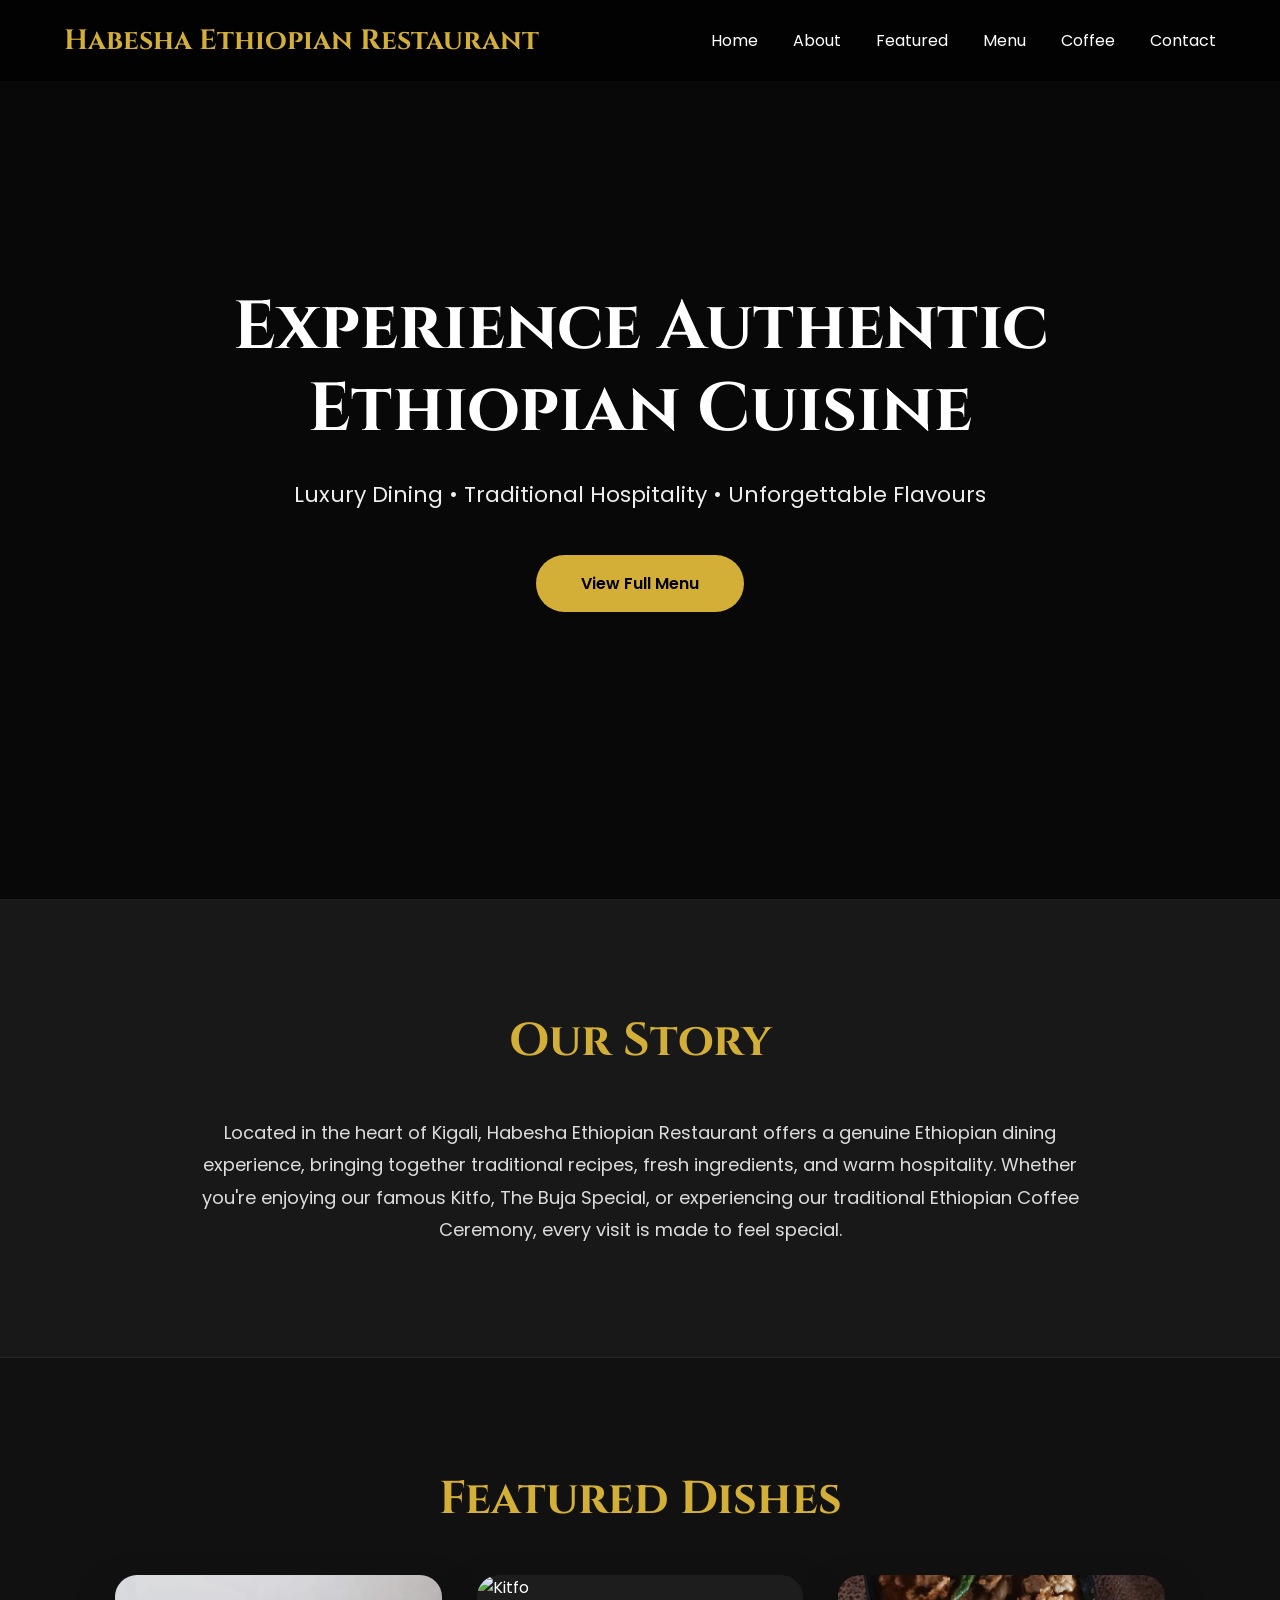
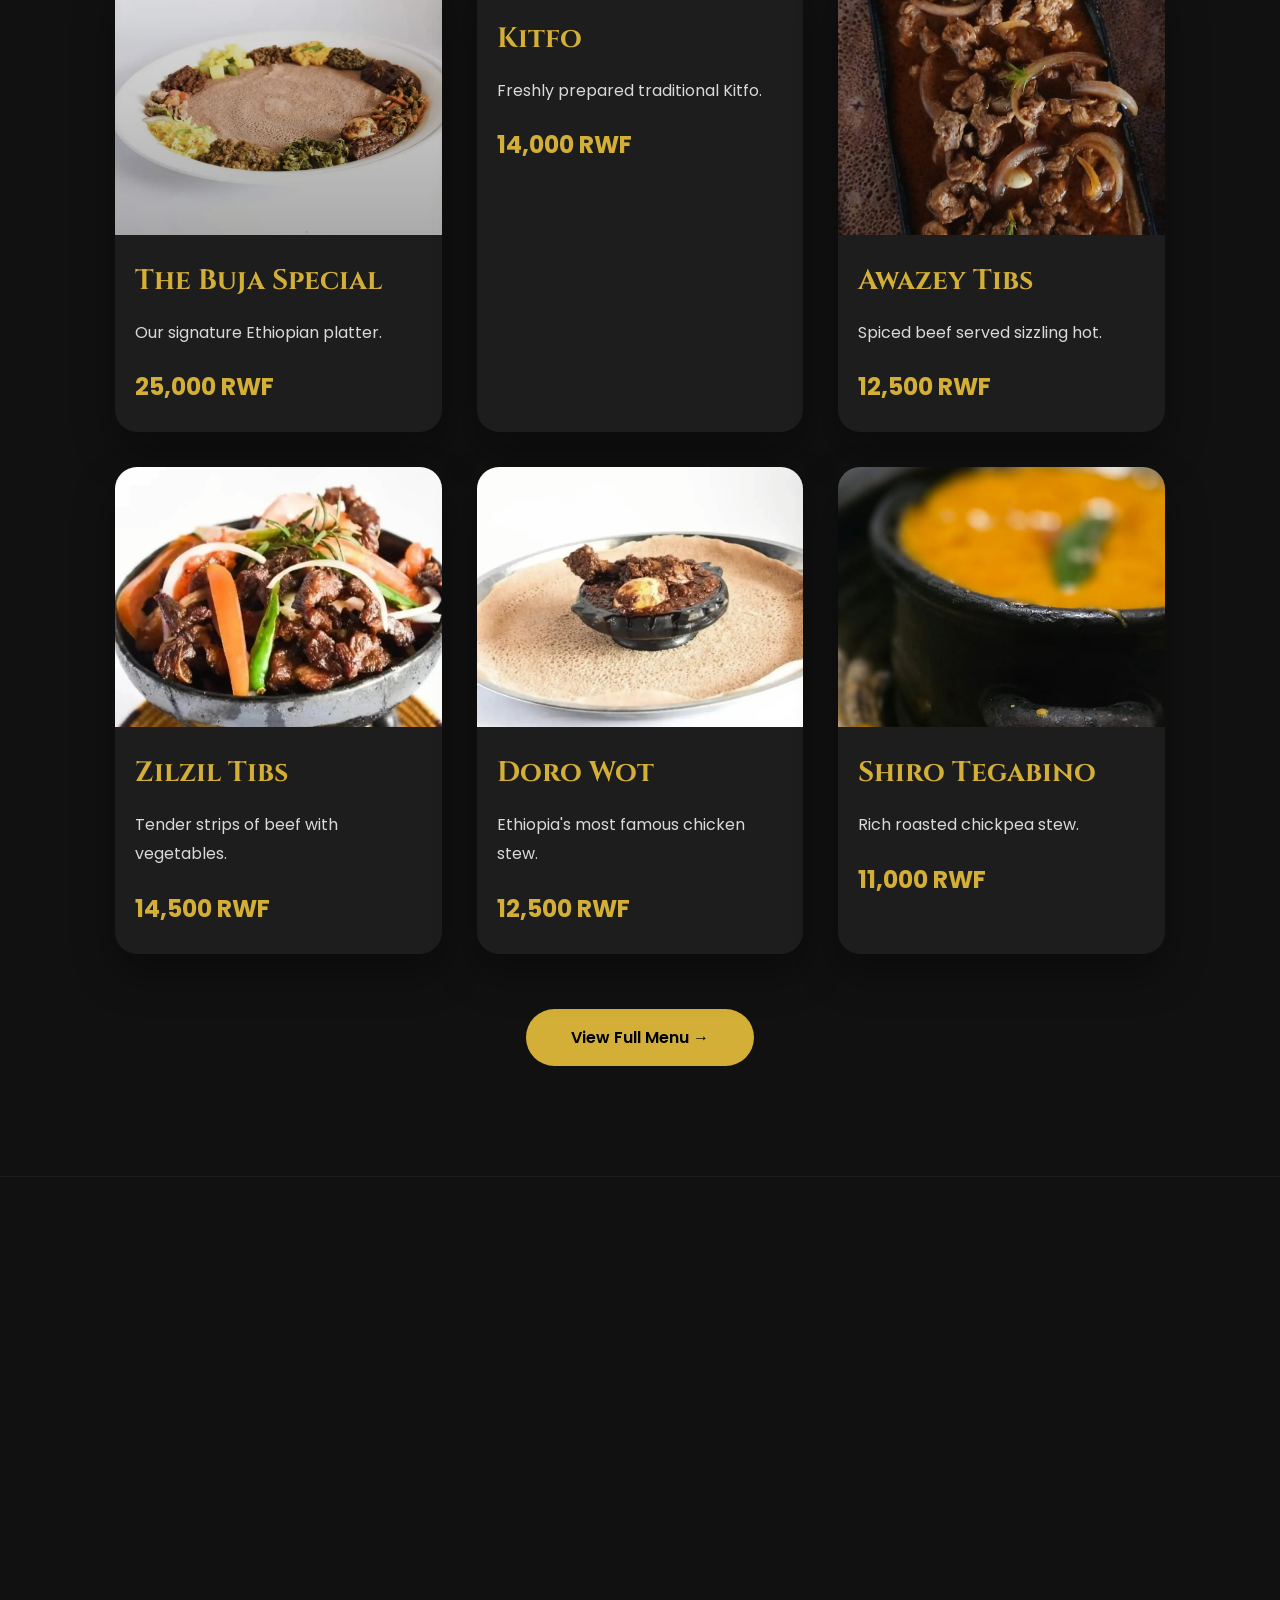
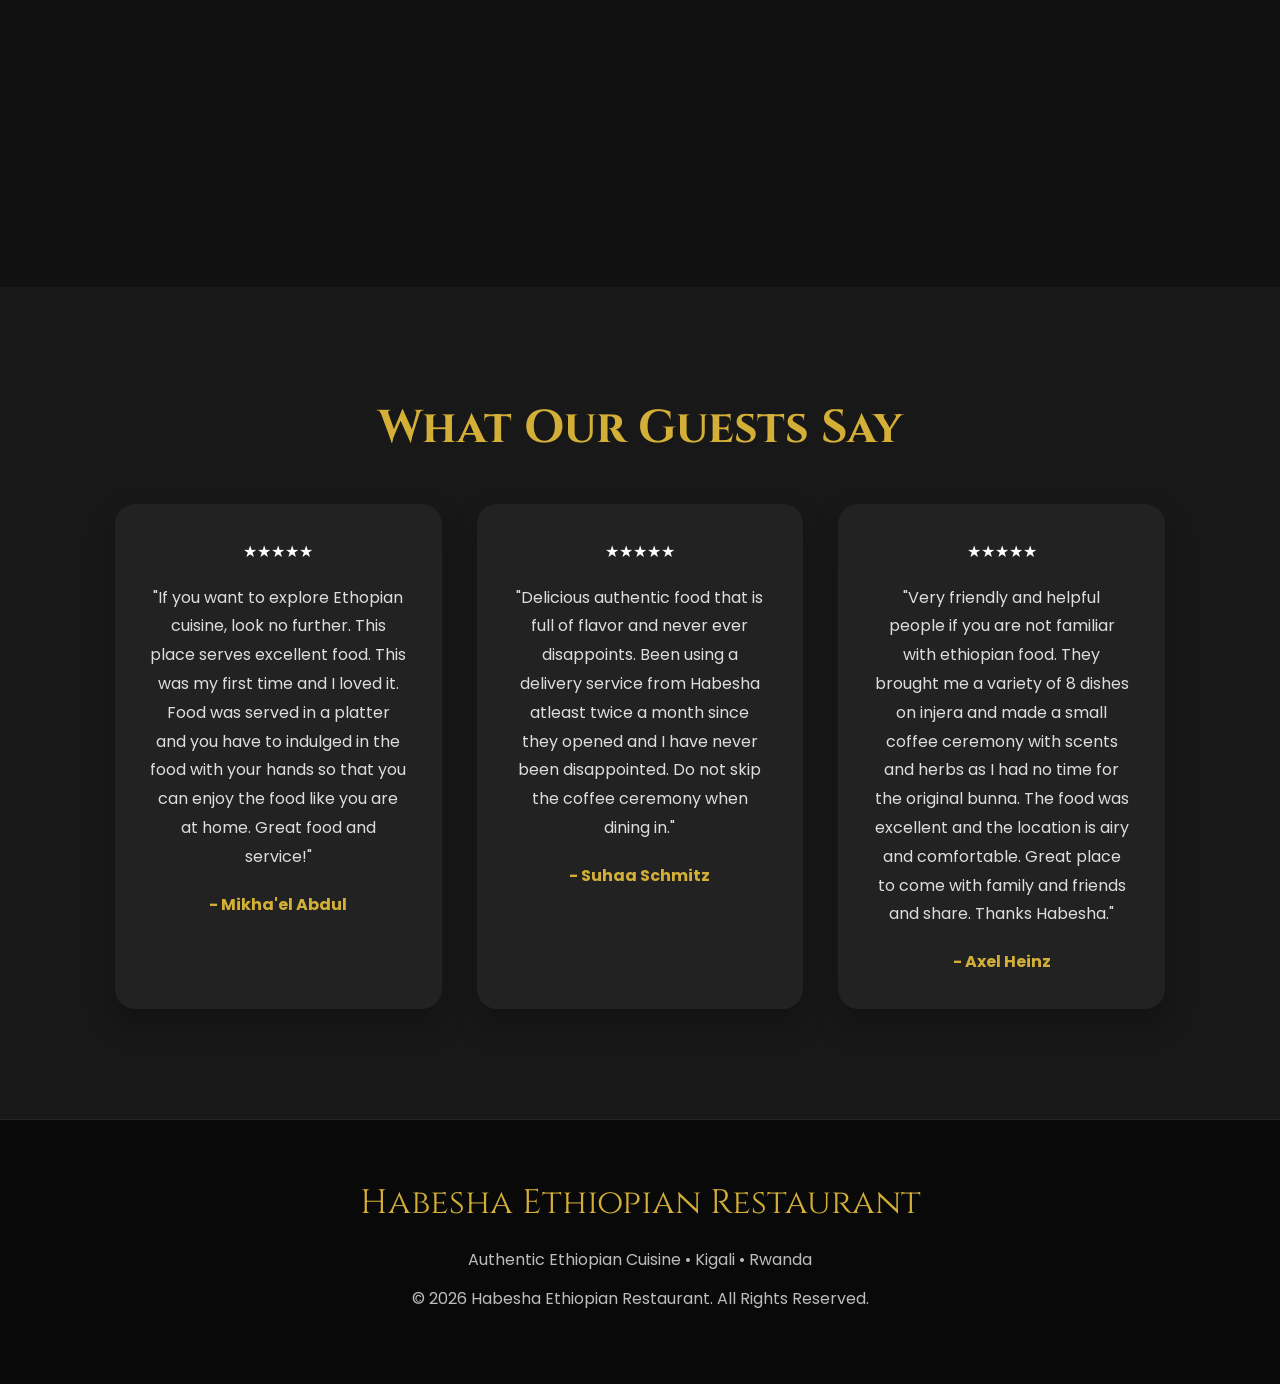
==== index.html @ ba4a075e "First website" ====
<!DOCTYPE html>
<html lang="en">

<head>

<meta charset="UTF-8">
<meta name="viewport" content="width=device-width, initial-scale=1.0">

<title>Habesha Ethiopian Restaurant | Kigali</title>

<link rel="stylesheet" href="style.css">

<link href="https://fonts.googleapis.com/css2?family=Cinzel:wght@500;700&family=Poppins:wght@300;400;500;600&display=swap" rel="stylesheet">

</head>

<body>

<!-- ================= NAVIGATION ================= -->

<header>

<nav class="navbar">

<div class="logo">

Habesha Ethiopian Restaurant

</div>

<ul class="nav-links">

<li><a href="#home">Home</a></li>

<li><a href="#about">About</a></li>

<li><a href="#featured">Featured</a></li>

<li><a href="menu.html">Menu</a></li>

<li><a href="#coffee">Coffee</a></li>

<li><a href="#contact">Contact</a></li>

</ul>

</nav>

</header>

<!-- ================= HERO ================= -->

<section class="hero" id="home">

<div class="hero-content">

<h1>Experience Authentic Ethiopian Cuisine</h1>

<p>

Luxury Dining • Traditional Hospitality • Unforgettable Flavours

</p>

<a href="menu.html" class="btn">

View Full Menu

</a>

</div>

</section>

<!-- ================= ABOUT ================= -->

<section class="about" id="about">

<h2>Our Story</h2>

<p>

Located in the heart of Kigali,

Habesha Ethiopian Restaurant offers a genuine Ethiopian dining experience,

bringing together traditional recipes, fresh ingredients,

and warm hospitality.

Whether you're enjoying our famous Kitfo,

The Buja Special,

or experiencing our traditional Ethiopian Coffee Ceremony,

every visit is made to feel special.

</p>

</section>

<!-- ================= FEATURED DISHES ================= -->

<section id="featured" class="featured">

<h2>Featured Dishes</h2>

<div class="food-grid">

<div class="food-card">

<img src="images/buja-special.jpg" alt="The Buja Special">

<h3>The Buja Special</h3>

<p>Our signature Ethiopian platter.</p>

<span>25,000 RWF</span>

</div>

<div class="food-card">

<img src="images/kitfo.jpg" alt="Kitfo">

<h3>Kitfo</h3>

<p>Freshly prepared traditional Kitfo.</p>

<span>14,000 RWF</span>

</div>

<div class="food-card">

<img src="images/awazey-tibs.jpg" alt="Awazey Tibs">

<h3>Awazey Tibs</h3>

<p>Spiced beef served sizzling hot.</p>

<span>12,500 RWF</span>

</div>

<div class="food-card">

<img src="images/zilzil-tibs.jpg" alt="Zilzil Tibs">

<h3>Zilzil Tibs</h3>

<p>Tender strips of beef with vegetables.</p>

<span>14,500 RWF</span>

</div>

<div class="food-card">

<img src="images/doro-wot.jpg" alt="Doro Wot">

<h3>Doro Wot</h3>

<p>Ethiopia's most famous chicken stew.</p>

<span>12,500 RWF</span>

</div>

<div class="food-card">

<img src="images/shiro.jpg" alt="Shiro Tegabino">

<h3>Shiro Tegabino</h3>

<p>Rich roasted chickpea stew.</p>

<span>11,000 RWF</span>

</div>

</div>

<div class="center">

<a href="menu.html" class="btn">

View Full Menu →

</a>

</div>

</section>

<!-- ================= COFFEE ================= -->

<section id="coffee" class="coffee">

<h2>Ethiopian Coffee Experience</h2>

<div class="coffee-container">

<div>

<img src="images/coffee.jpg" alt="Coffee Ceremony">

</div>

<div>

<h3>Traditional Ethiopian Coffee Ceremony</h3>

<p>

Experience Ethiopia's world-famous coffee ceremony,

prepared and served traditionally.

A cultural experience filled with aroma,

hospitality,

and history.

</p>

<h4>Ethiopian Coffee — 3,000 RWF</h4>

<h4>Full Traditional Coffee Ceremony — 40,000 RWF</h4>

</div>

</div>

</section>

<!-- ================= CONTACT ================= -->

<section id="contact">

<h2>Visit Us</h2><div class="contact-container">

    <div class="contact-info">

        <h3>Address</h3>
        <p>10 KG 617 St, Kigali, Rwanda</p>

        <h3>Call Us</h3>

        <p><strong>Elizabeth:</strong> +250 782 638 043</p>

        <p><strong>Andualem:</strong> +250 782 638 044</p>

        <h3>Email</h3>

        <p>habeshaethiopianresturant@gmail.com</p>

        <h3>Follow Us</h3>

        <a class="social-btn"
           href="https://www.instagram.com/habeshaethiopianrestaurantk/"
           target="_blank">
           Instagram
        </a>

    </div>

    <div class="map-box">

        <iframe
        src="https://www.google.com/maps?q=10+KG+617+St,+Kigali&output=embed"
        width="100%"
        height="400"
        style="border:0;"
        loading="lazy">
        </iframe>

    </div>

</div>

</section>

<!-- ================= GALLERY ================= -->

<section class="gallery">

<h2>Inside Habesha</h2>

<div class="gallery-grid">

<img src="images/gallery1.jpg" alt="Restaurant">

<img src="images/gallery2.jpg" alt="Food">

<img src="images/gallery3.jpg" alt="Coffee">

<img src="images/gallery4.jpg" alt="Dining">

</div>

</section>

<!-- ================= REVIEWS ================= -->

<section class="reviews">

<h2>What Our Guests Say</h2>

<div class="review-grid">

<div class="review-card">

★★★★★

<p>

"If you want to explore Ethopian cuisine, look no further.
This place serves excellent food. This was my first time and I loved it.
 Food was served in a platter and you have to indulged in the food with your hands
so that you can enjoy the food like you are at home.
Great food and service!"

</p>

<h4>- Mikha'el Abdul</h4>

</div>

<div class="review-card">

★★★★★

<p>

"Delicious authentic food that is full of flavor and never ever disappoints. 
Been using a delivery service from Habesha atleast twice a month since they opened and I have never been disappointed. 
Do not skip the coffee ceremony when dining in."

</p>

<h4>- Suhaa Schmitz</h4>

</div>

<div class="review-card">

★★★★★

<p>

"Very friendly and helpful people if you are not familiar with ethiopian food.
They brought me a variety of 8 dishes on injera and made a small coffee ceremony with scents and herbs 
as I had no time for the original bunna. 
 The food was excellent and the location is airy and comfortable. 
 Great place to come with family and friends and share.
 Thanks Habesha."

</p>

<h4>- Axel Heinz</h4>

</div>

</div>

</section>

<!-- ================= FOOTER ================= -->

<footer>

<div class="footer-logo">

Habesha Ethiopian Restaurant

</div>

<p>

Authentic Ethiopian Cuisine • Kigali • Rwanda

</p>

<p>

© 2026 Habesha Ethiopian Restaurant.
All Rights Reserved.

</p>

</footer>

<script src="script.js"></script>

</body>

</html>
---- style.css ----
/* =====================================
   HABESHA ETHIOPIAN RESTAURANT
   Luxury Restaurant Website
===================================== */

/* ===== GOOGLE FONTS ===== */

@import url('https://fonts.googleapis.com/css2?family=Cinzel:wght@400;600;700&family=Poppins:wght@300;400;500;600&display=swap');

/* ===== RESET ===== */

*{
    margin:0;
    padding:0;
    box-sizing:border-box;
}

html{
    scroll-behavior:smooth;
}

body{

    font-family:'Poppins',sans-serif;

    background:#111111;

    color:#ffffff;

    overflow-x:hidden;

}

/* ===== COLORS ===== */

:root{

    --gold:#D4AF37;

    --black:#111111;

    --dark:#1b1b1b;

    --light:#f8f8f8;

    --grey:#888;

    --shadow:0 15px 40px rgba(0,0,0,.35);

}

/* ===== NAVIGATION ===== */

header{

    position:fixed;

    top:0;

    left:0;

    width:100%;

    z-index:999;

    background:rgba(0,0,0,.65);

    backdrop-filter:blur(12px);

}

.navbar{

    width:90%;

    margin:auto;

    display:flex;

    justify-content:space-between;

    align-items:center;

    padding:22px 0;

}

.logo{

    font-family:'Cinzel',serif;

    color:var(--gold);

    font-size:28px;

    font-weight:bold;

}

.nav-links{

    list-style:none;

    display:flex;

    gap:35px;

}

.nav-links a{

    color:white;

    text-decoration:none;

    transition:.35s;

    font-size:16px;

}

.nav-links a:hover{

    color:var(--gold);

}

/* ===== HERO ===== */

.hero{

    position:relative;

    height:100vh;

    display:flex;

    justify-content:center;

    align-items:center;

    text-align:center;

    overflow:hidden;

}

/* Slideshow Images */

.hero::before{

    content:"";

    position:absolute;

    inset:0;

    background-image:url("images/hero1.jpg");

    background-size:cover;

    background-position:center;

    animation:slideshow 20s infinite;

    z-index:-2;

}

/* Dark Overlay */

.hero::after{

    content:"";

    position:absolute;

    inset:0;

    background:rgba(0,0,0,.55);

    z-index:-1;

}

.hero-content{

    width:90%;

    max-width:900px;

}

.hero h1{

    font-family:'Cinzel',serif;

    font-size:68px;

    color:white;

    margin-bottom:25px;

    line-height:1.2;

}

.hero p{

    font-size:22px;

    color:#eeeeee;

    margin-bottom:40px;

}

.btn{

    display:inline-block;

    padding:16px 45px;

    background:var(--gold);

    color:black;

    text-decoration:none;

    border-radius:40px;

    font-weight:600;

    transition:.4s;

}

.btn:hover{

    transform:translateY(-5px);

    background:white;

}

/* ===== SLIDESHOW ===== */

@keyframes slideshow{

0%{

background-image:url("images/hero1.jpg");

}

25%{

background-image:url("images/hero2.jpg");

}

50%{

background-image:url("images/hero3.jpg");

}

75%{

background-image:url("images/hero4.jpg");

}

100%{

background-image:url("images/hero1.jpg");

}

}

/* ===== GENERAL ===== */

section{

    padding:110px 9%;

}

h2{

    font-family:'Cinzel',serif;

    text-align:center;

    color:var(--gold);

    font-size:46px;

    margin-bottom:45px;

}

p{

    line-height:1.8;

}/* =====================================
   ABOUT SECTION
===================================== */

.about{

    background:#181818;
    text-align:center;

}

.about p{

    max-width:900px;
    margin:auto;
    font-size:18px;
    color:#dddddd;

}

/* =====================================
   FEATURED DISHES
===================================== */

.featured{

    background:#111111;

}

.food-grid{

    display:grid;

    grid-template-columns:repeat(auto-fit,minmax(300px,1fr));

    gap:35px;

    margin-top:40px;

}

/* =====================================
   FOOD CARD
===================================== */

.food-card{

    position:relative;

    background:#1d1d1d;

    border-radius:22px;

    overflow:hidden;

    box-shadow:0 20px 40px rgba(0,0,0,.35);

    transition:.45s;

}

.food-card:hover{

    transform:translateY(-12px);

    box-shadow:0 30px 55px rgba(212,175,55,.18);

}

/* FOOD IMAGE */

.food-card img{

    width:100%;

    height:260px;

    object-fit:cover;

    transition:.6s;

}

.food-card:hover img{

    transform:scale(1.08);

}

/* TEXT */

.food-card h3{

    font-family:'Cinzel',serif;

    color:var(--gold);

    font-size:28px;

    margin:20px;

}

.food-card p{

    margin:0 20px;

    color:#d9d9d9;

}

.food-card span{

    display:block;

    margin:22px 20px 28px;

    color:var(--gold);

    font-size:24px;

    font-weight:bold;

}

/* =====================================
   BADGES
===================================== */

.badge{

    position:absolute;

    top:18px;

    left:18px;

    padding:8px 18px;

    border-radius:30px;

    color:white;

    font-size:13px;

    font-weight:bold;

    z-index:20;

}

/* Chef */

.chef{

    background:#D4AF37;

    color:black;

}

/* Popular */

.popular{

    background:#c62828;

}

/* Vegetarian */

.veg{

    background:#2e7d32;

}

/* Coffee */

.coffee{

    background:#6d4c41;

}

/* Ceremony */

.ceremony{

    background:#8e24aa;

}

/* =====================================
   CENTER BUTTON
===================================== */

.center{

    text-align:center;

    margin-top:55px;

}

/* =====================================
   MENU HERO
===================================== */

.menu-hero{

    height:55vh;

    display:flex;

    justify-content:center;

    align-items:center;

    flex-direction:column;

    text-align:center;

    background:

    linear-gradient(rgba(0,0,0,.60),rgba(0,0,0,.60)),

    url("images/menu-banner.jpg");

    background-size:cover;

    background-position:center;

}

.menu-hero h1{

    font-family:'Cinzel',serif;

    color:white;

    font-size:65px;

    margin-bottom:18px;

}

.menu-hero p{

    font-size:20px;

    color:#f2f2f2;

}

/* =====================================
   SECTION DIVIDER
===================================== */

section{

    border-bottom:1px solid rgba(255,255,255,.05);

}

/* =====================================
   SMALL ANIMATION
===================================== */

.food-card{

    animation:fadeUp .8s ease;

}

@keyframes fadeUp{

    from{

        opacity:0;

        transform:translateY(50px);

    }

    to{

        opacity:1;

        transform:translateY(0);

    }

}/* =====================================
   COFFEE EXPERIENCE
===================================== */

.coffee{

    background:#181818;

}

.coffee-container{

    display:grid;

    grid-template-columns:1fr 1fr;

    gap:60px;

    align-items:center;

}

.coffee-container img{

    width:100%;

    border-radius:25px;

    box-shadow:0 25px 45px rgba(0,0,0,.35);

    transition:.5s;

}

.coffee-container img:hover{

    transform:scale(1.03);

}

.coffee-container h3{

    color:var(--gold);

    font-family:'Cinzel',serif;

    font-size:36px;

    margin-bottom:20px;

}

.coffee-container h4{

    margin-top:20px;

    color:var(--gold);

    font-size:24px;

}

/* =====================================
   GALLERY
===================================== */

.gallery{

    background:#111;

}

.gallery-grid{

    display:grid;

    grid-template-columns:repeat(auto-fit,minmax(260px,1fr));

    gap:25px;

}

.gallery-grid img{

    width:100%;

    height:260px;

    object-fit:cover;

    border-radius:20px;

    cursor:pointer;

    transition:.5s;

    box-shadow:0 15px 35px rgba(0,0,0,.30);

}

.gallery-grid img:hover{

    transform:scale(1.05);

}

/* =====================================
   REVIEWS
===================================== */

.reviews{

    background:#181818;

}

.review-grid{

    display:grid;

    grid-template-columns:repeat(auto-fit,minmax(320px,1fr));

    gap:35px;

}

.review-card{

    background:#222;

    border-radius:20px;

    padding:35px;

    text-align:center;

    transition:.4s;

    box-shadow:0 15px 30px rgba(0,0,0,.25);

}

.review-card:hover{

    transform:translateY(-10px);

}

.review-card p{

    margin:20px 0;

    color:#ddd;

}

.review-card h4{

    color:var(--gold);

}

/* =====================================
   CONTACT
===================================== */

.contact-container{

    display:grid;

    grid-template-columns:1fr 1fr;

    gap:50px;

    align-items:center;

}

.contact-info h3{

    color:var(--gold);

    margin-top:25px;

    margin-bottom:10px;

    font-family:'Cinzel',serif;

}

.contact-info p{

    color:#ddd;

}

.social-btn{

    display:inline-block;

    margin-top:25px;

    background:var(--gold);

    color:black;

    padding:14px 30px;

    border-radius:35px;

    text-decoration:none;

    font-weight:bold;

    transition:.3s;

}

.social-btn:hover{

    background:white;

}

/* =====================================
   MAP
===================================== */

.map-box iframe{

    border-radius:20px;

    box-shadow:0 20px 40px rgba(0,0,0,.30);

}

/* =====================================
   FOOTER
===================================== */

footer{

    background:#090909;

    text-align:center;

    padding:60px 20px;

}

.footer-logo{

    font-family:'Cinzel',serif;

    color:var(--gold);

    font-size:34px;

    margin-bottom:20px;

}

footer p{

    color:#bdbdbd;

    margin:10px 0;

}

/* =====================================
   GLASS EFFECT
===================================== */

.food-card,
.review-card{

    backdrop-filter:blur(10px);

}

/* =====================================
   SCROLL BAR
===================================== */

::-webkit-scrollbar{

    width:10px;

}

::-webkit-scrollbar-track{

    background:#111;

}

::-webkit-scrollbar-thumb{

    background:var(--gold);

    border-radius:20px;

}

::-webkit-scrollbar-thumb:hover{

    background:#e3c35b;

}/* =====================================
   HERO TEXT ANIMATION
===================================== */

.hero h1{

    animation:heroTitle 1.5s ease;

}

.hero p{

    animation:heroText 2s ease;

}

.hero .btn{

    animation:heroButton 2.5s ease;

}

@keyframes heroTitle{

    from{
        opacity:0;
        transform:translateY(-50px);
    }

    to{
        opacity:1;
        transform:translateY(0);
    }

}

@keyframes heroText{

    from{
        opacity:0;
        transform:translateY(40px);
    }

    to{
        opacity:1;
        transform:translateY(0);
    }

}

@keyframes heroButton{

    from{
        opacity:0;
        transform:scale(.8);
    }

    to{
        opacity:1;
        transform:scale(1);
    }

}

/* =====================================
   NAVBAR WHEN SCROLLING
===================================== */

header.scrolled{

    background:rgba(0,0,0,.95);

    box-shadow:0 10px 30px rgba(0,0,0,.45);

}

/* =====================================
   BACK TO TOP BUTTON
===================================== */

#topBtn{

    position:fixed;

    right:30px;

    bottom:30px;

    width:55px;

    height:55px;

    border:none;

    border-radius:50%;

    background:var(--gold);

    color:black;

    font-size:22px;

    cursor:pointer;

    display:none;

    transition:.35s;

    z-index:999;

}

#topBtn:hover{

    transform:translateY(-5px);

}

/* =====================================
   WHATSAPP BUTTON
===================================== */

.whatsapp{

    position:fixed;

    left:25px;

    bottom:25px;

    width:65px;

    height:65px;

    border-radius:50%;

    background:#25D366;

    display:flex;

    justify-content:center;

    align-items:center;

    text-decoration:none;

    color:white;

    font-size:32px;

    box-shadow:0 15px 35px rgba(0,0,0,.35);

    transition:.3s;

    z-index:999;

}

.whatsapp:hover{

    transform:scale(1.1);

}

/* =====================================
   IMAGE POPUP
===================================== */

.popup{

    position:fixed;

    inset:0;

    background:rgba(0,0,0,.92);

    display:none;

    justify-content:center;

    align-items:center;

    z-index:9999;

}

.popup img{

    max-width:90%;

    max-height:85%;

    border-radius:20px;

}

.popup span{

    position:absolute;

    top:30px;

    right:45px;

    color:white;

    font-size:50px;

    cursor:pointer;

}

/* =====================================
   MOBILE
===================================== */

@media(max-width:900px){

.navbar{

    flex-direction:column;

    padding:15px;

}

.logo{

    margin-bottom:20px;

    text-align:center;

}

.nav-links{

    flex-wrap:wrap;

    justify-content:center;

    gap:15px;

}

.hero h1{

    font-size:42px;

}

.hero p{

    font-size:18px;

}

.food-grid{

    grid-template-columns:1fr;

}

.gallery-grid{

    grid-template-columns:1fr;

}

.review-grid{

    grid-template-columns:1fr;

}

.contact-container{

    grid-template-columns:1fr;

}

.coffee-container{

    grid-template-columns:1fr;

}

.menu-hero h1{

    font-size:45px;

}

}

@media(max-width:600px){

section{

    padding:80px 20px;

}

.btn{

    width:100%;

    text-align:center;

}

.logo{

    font-size:22px;

}

.hero{

    height:85vh;

}

.hero h1{

    font-size:34px;

}

.hero p{

    font-size:16px;

}

}
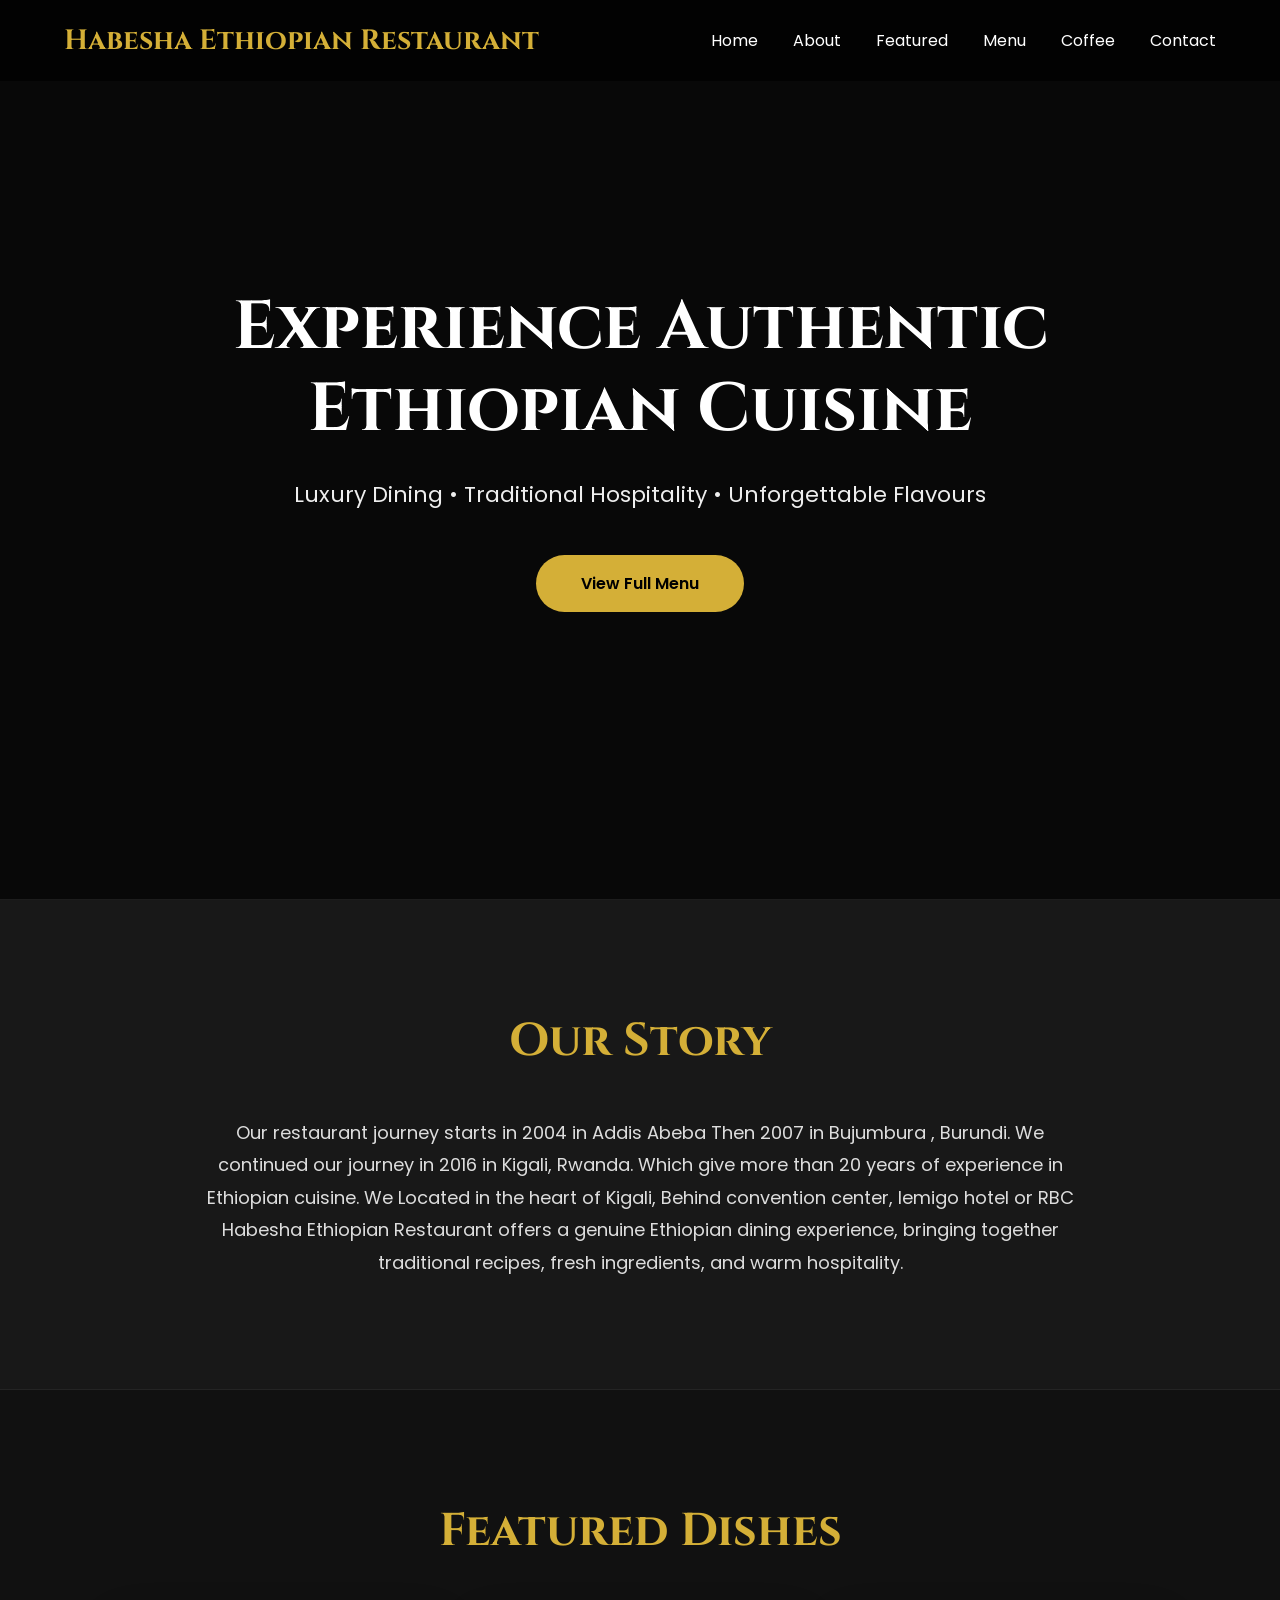
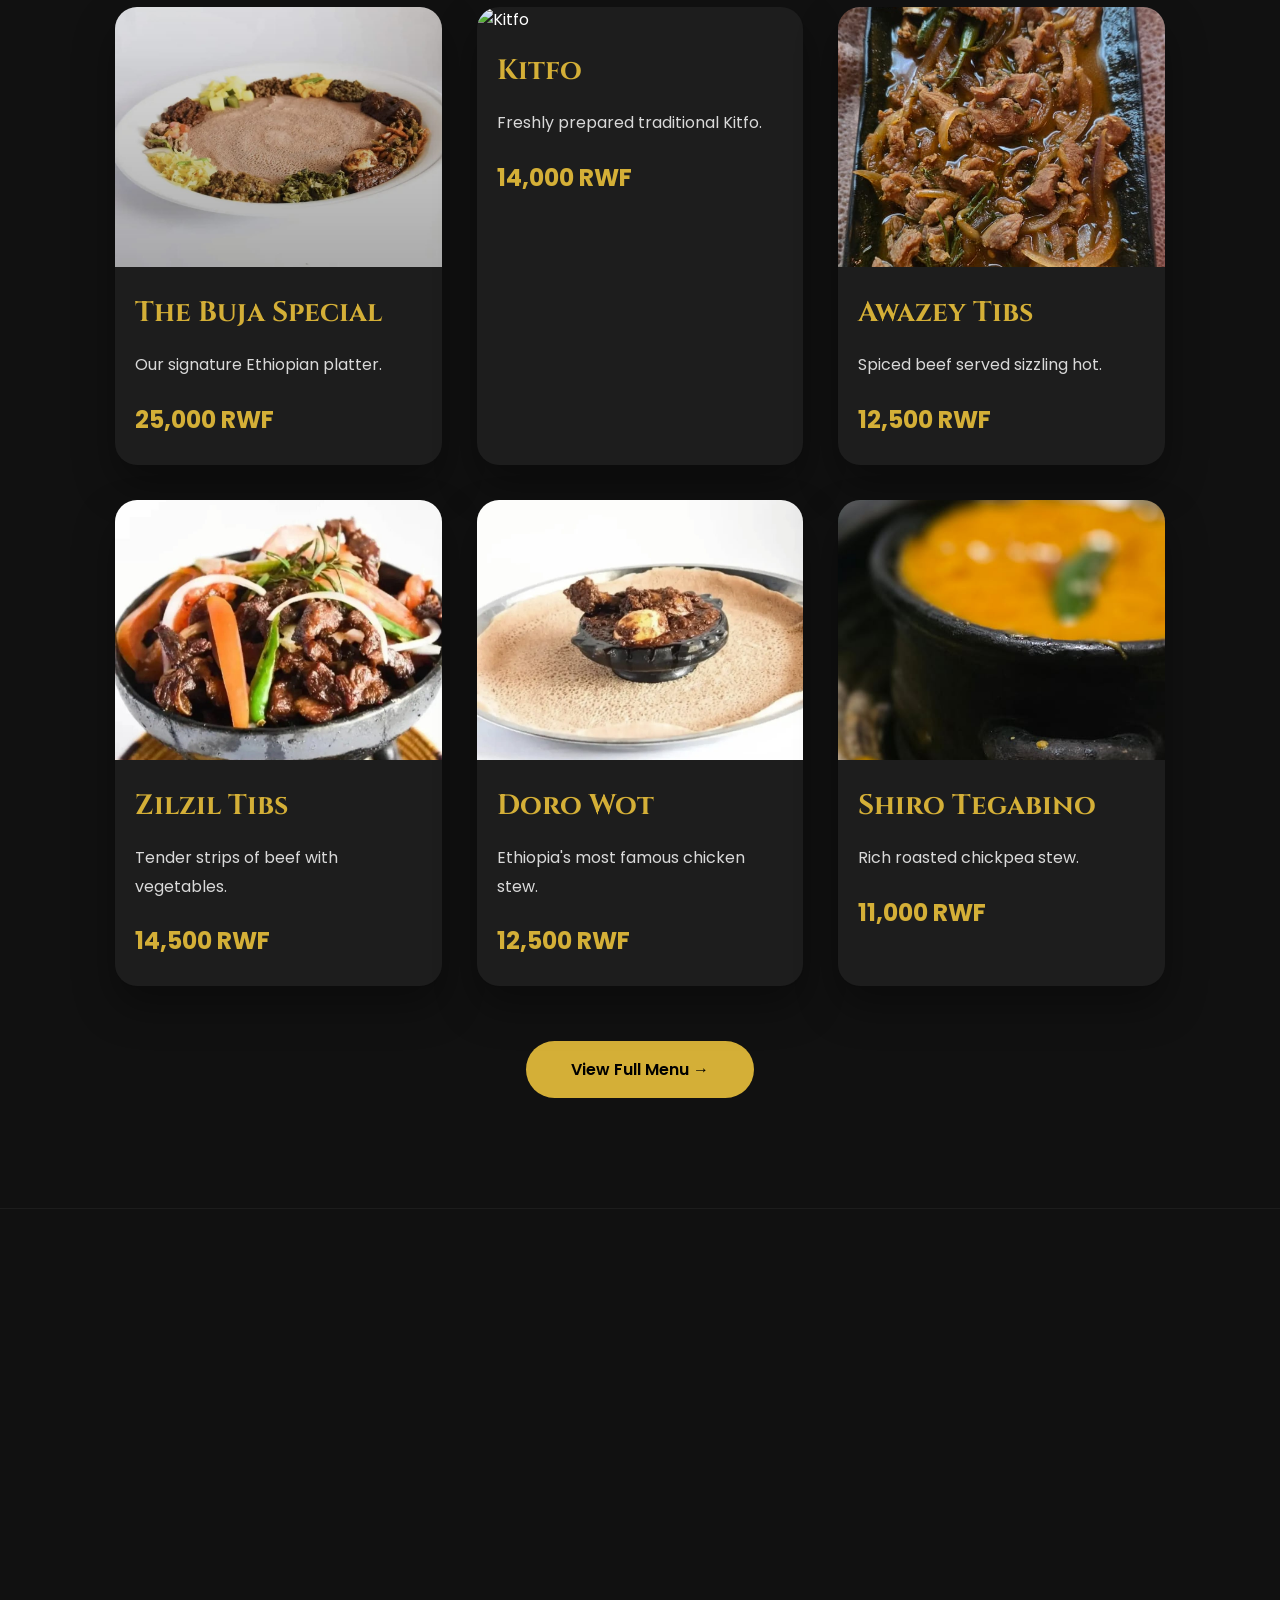
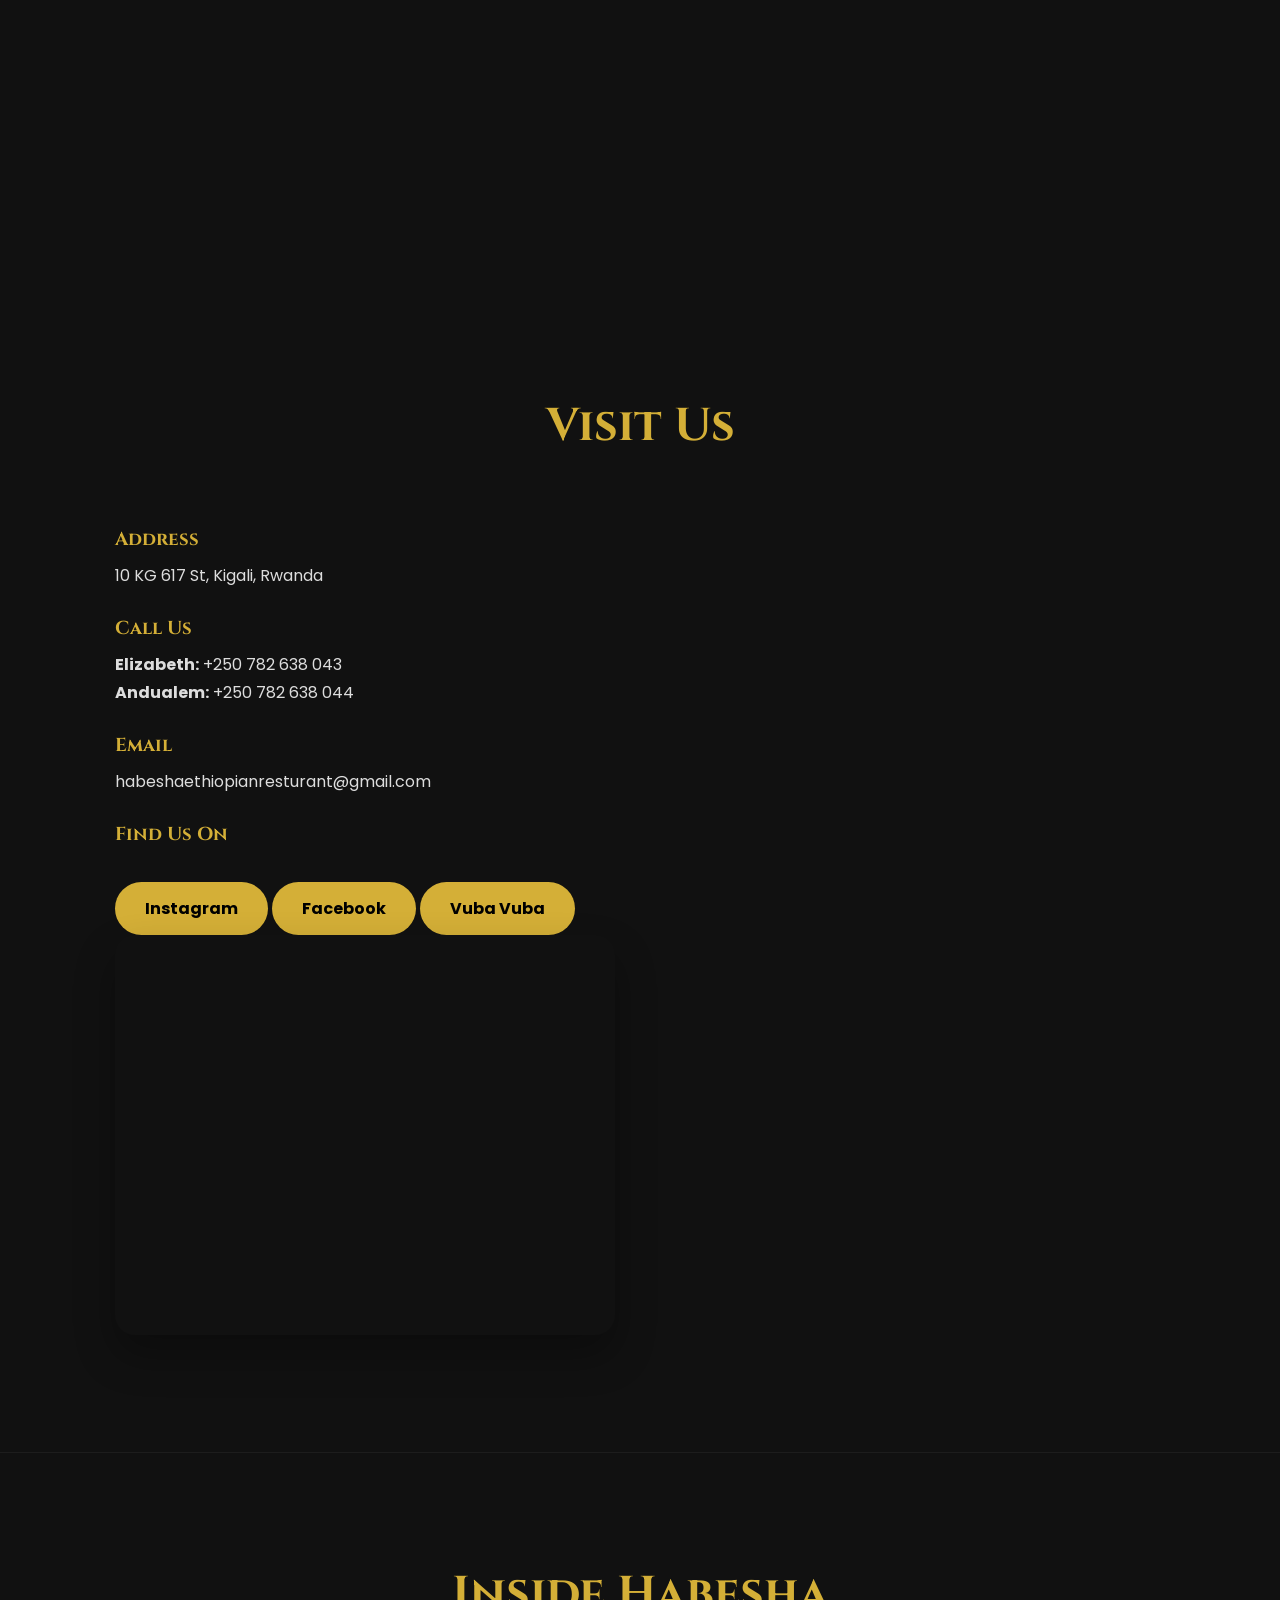
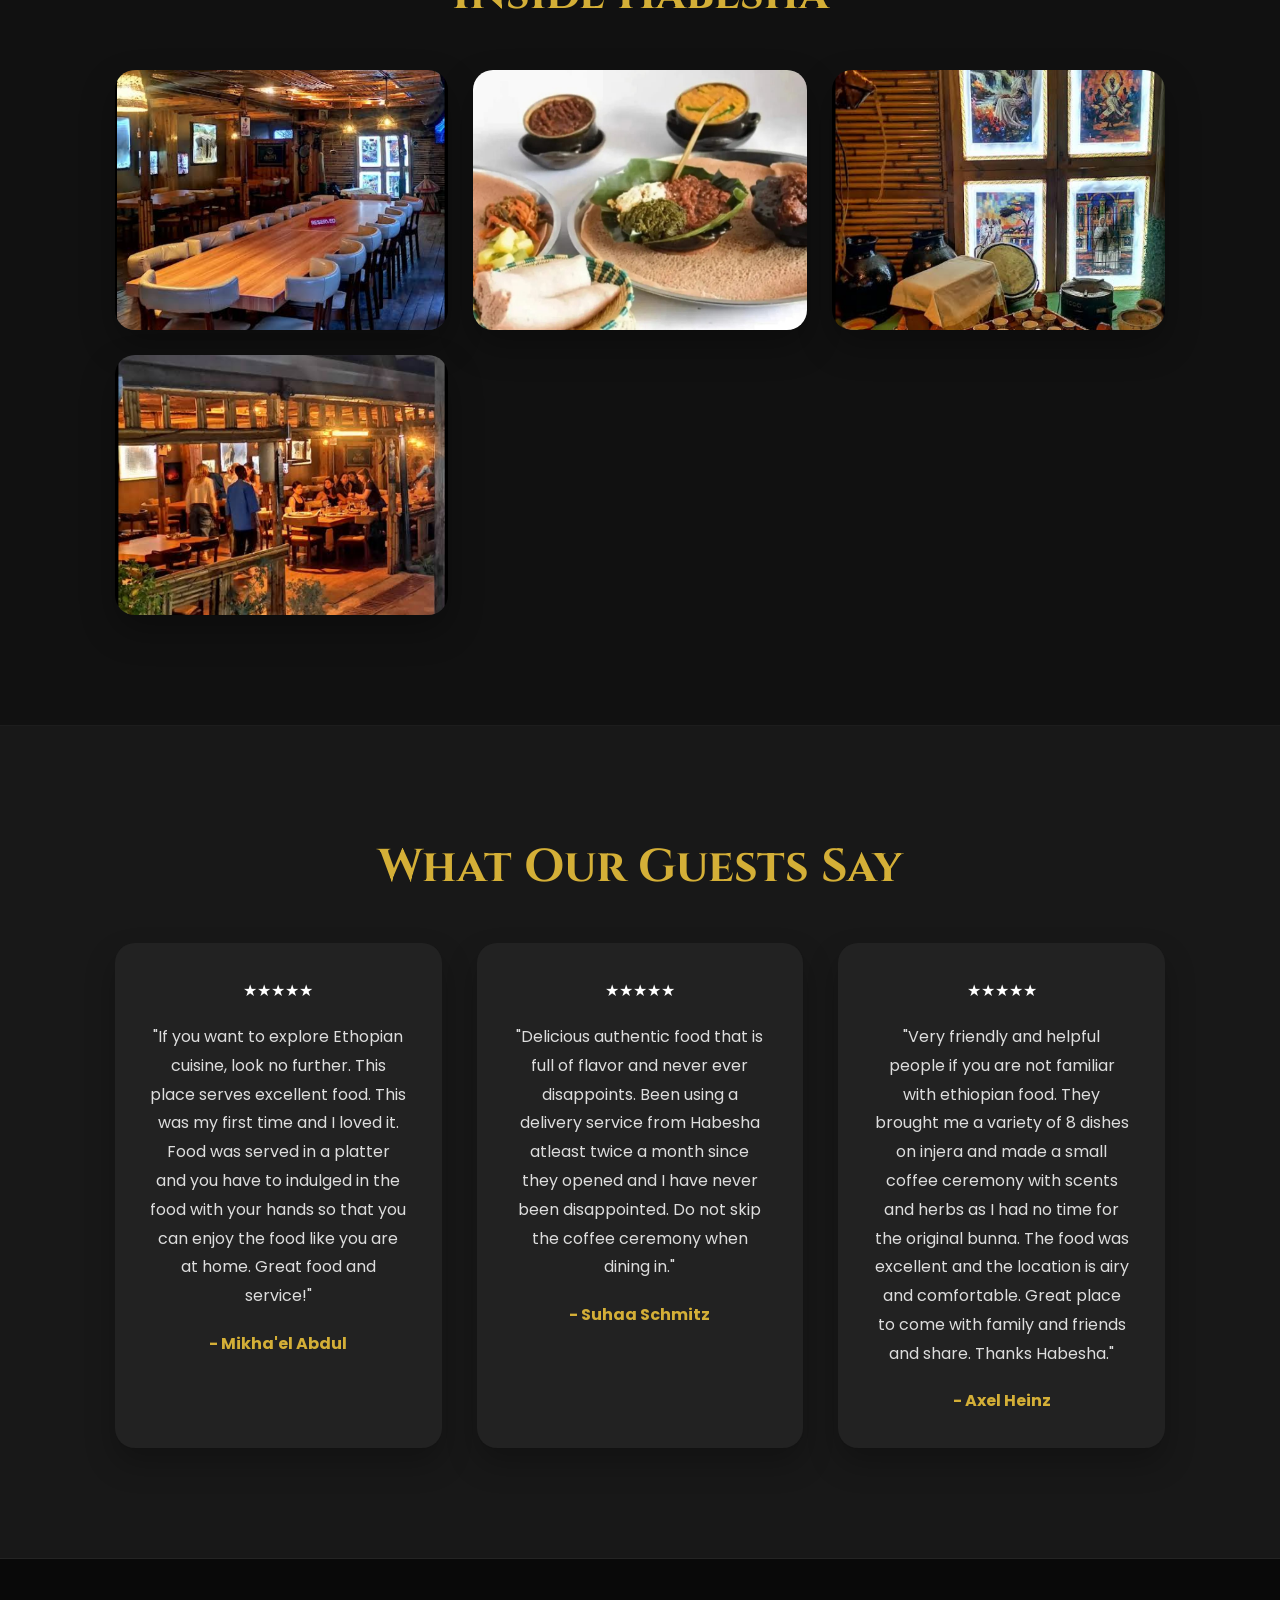
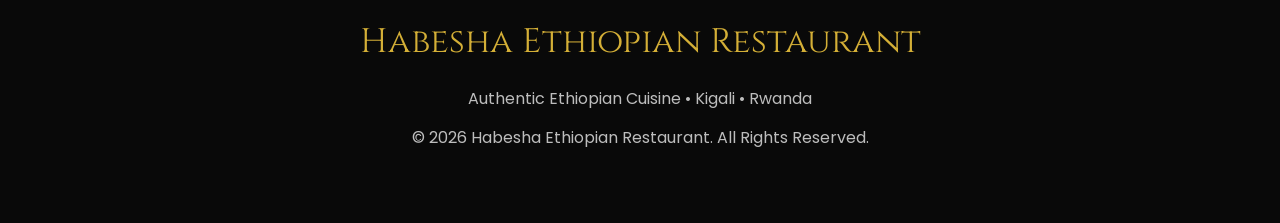
==== commit e06cb41e: "Updated restaurant menu" ====
--- a/index.html
+++ b/index.html
@@ -80,7 +80,15 @@
 
 <p>
 
-Located in the heart of Kigali,
+Our restaurant journey starts in 2004 in Addis Abeba
+
+Then 2007 in Bujumbura , Burundi.
+
+We continued our journey in 2016 in Kigali, Rwanda.
+
+Which give more than 20 years of experience in Ethiopian cuisine.
+
+We Located in the heart of Kigali, Behind convention center, lemigo hotel or RBC
 
 Habesha Ethiopian Restaurant offers a genuine Ethiopian dining experience,
 
@@ -88,13 +96,7 @@
 
 and warm hospitality.
 
-Whether you're enjoying our famous Kitfo,
-
-The Buja Special,
-
-or experiencing our traditional Ethiopian Coffee Ceremony,
-
-every visit is made to feel special.
+
 
 </p>
 
@@ -257,15 +259,14 @@
 
         <p>habeshaethiopianresturant@gmail.com</p>
 
-        <h3>Follow Us</h3>
-
-        <a class="social-btn"
-           href="https://www.instagram.com/habeshaethiopianrestaurantk/"
-           target="_blank">
-           Instagram
-        </a>
-
-    </div>
+        <h3>Find Us On</h3>
+
+<div class="social-links">
+    <a href="https://www.instagram.com/" target="_blank" class="social-btn">Instagram</a>
+    <a href="https://www.facebook.com/" target="_blank" class="social-btn">Facebook</a>
+    <a href="https://www.vv.rw/merchant/habesha-ethiopian-restaurant" target="_blank" class="social-btn">Vuba Vuba</a>
+</div>
+
 
     <div class="map-box">
 
